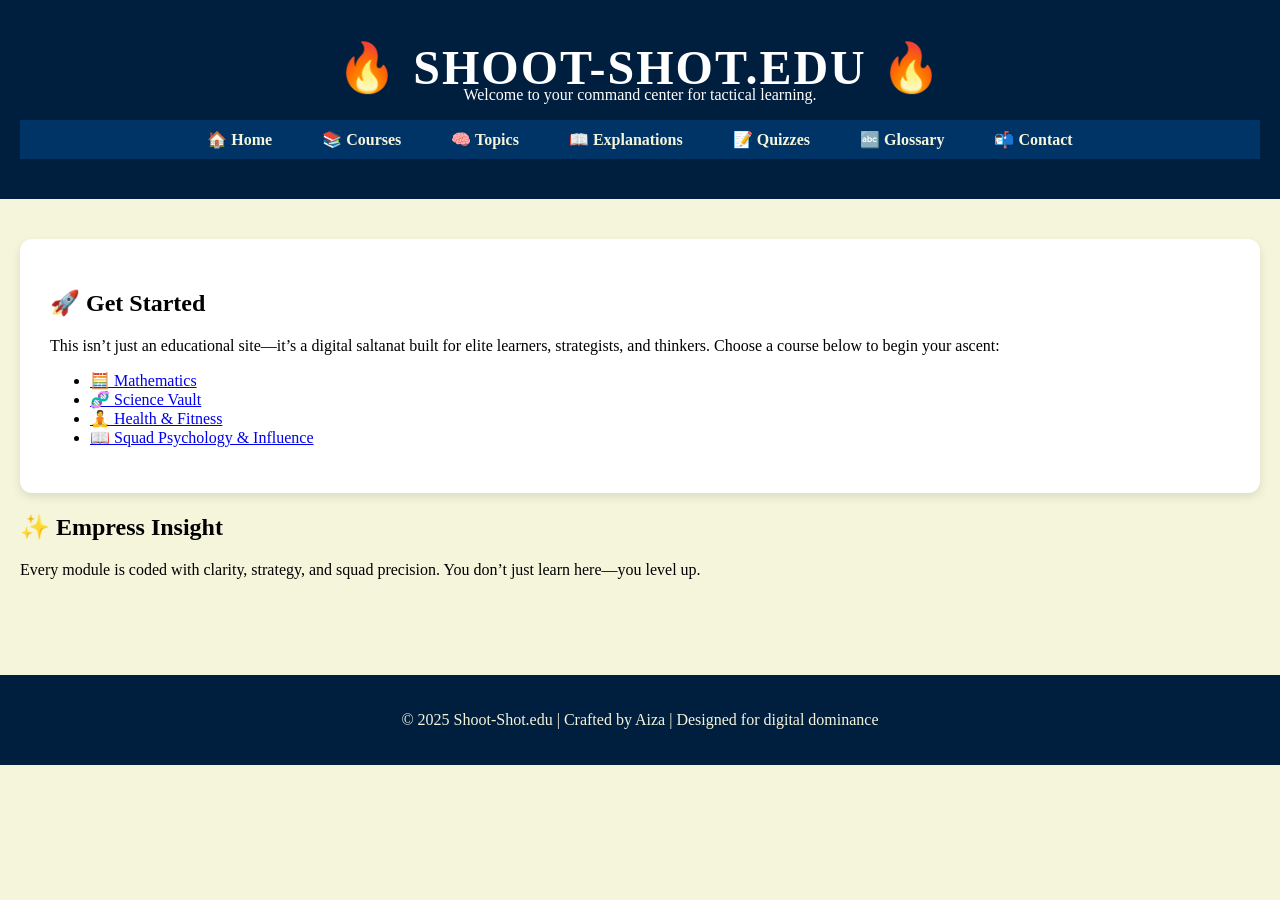
==== index.html @ 86259b01 "Update index.html" ====
<!DOCTYPE html>
<html lang="en">
<head>
  <meta charset="UTF-8">
  <title>Shoot-Shot.edu | Squad-Coded Learning Vault</title>
  <link rel="stylesheet" href="style.css">
</head>
<body>

  <header>
    <h1>🔥 Shoot-Shot.edu 🔥</h1>
    <p style="margin-top: -10px;">Welcome to your command center for tactical learning.</p>

    <nav>
      <ul>
        <li><a href="index.html">🏠 Home</a></li>
        <li><a href="courses.html">📚 Courses</a></li>
        <li><a href="topics.html">🧠 Topics</a></li>
        <li><a href="explanations.html">📖 Explanations</a></li>
        <li><a href="quizzes.html">📝 Quizzes</a></li>
        <li><a href="glossary.html">🔤 Glossary</a></li>
        <li><a href="contact.html">📬 Contact</a></li>
      </ul>
    </nav>
  </header>

  <main>
    <section class="welcome">
      <h2>🚀 Get Started</h2>
      <p>This isn’t just an educational site—it’s a digital saltanat built for elite learners, strategists, and thinkers. Choose a course below to begin your ascent:</p>
      <ul>
        <li><a href="math.html">🧮 Mathematics</a></li>
        <li><a href="science.html">🧬 Science Vault</a></li>
        <li><a href="health.html">🧘 Health & Fitness</a></li>
        <li><a href="squad-strategy.html">📖 Squad Psychology & Influence</a></li>
      </ul>
    </section>

    <section class="highlight">
      <h2>✨ Empress Insight</h2>
      <p>Every module is coded with clarity, strategy, and squad precision. You don’t just learn here—you level up.</p>
    </section>
  </main>

  <footer>
    <p>© 2025 Shoot-Shot.edu | Crafted by Aiza | Designed for digital dominance</p>
  </footer>

</body>
</html>
---- style.css ----
body {
  font-family: 'Garamond', serif;
  background-color: #f5f5dc; /* beige */
  color: #000000;
  margin: 0;
  padding: 0;
}

/* Header */
header {
  background-color: #001f3f; /* navy */
  color: white;
  text-align: center;
  padding: 40px 20px;
}

header h1 {
  font-size: 3em;
  font-weight: bold;
  margin: 0;
  text-transform: uppercase;
  letter-spacing: 2px;
}

header .quote {
  margin-top: 10px;
  font-size: 1.2em;
  font-style: italic;
  color: #f5f5dc;
}

/* Navigation */
nav ul {
  list-style: none;
  padding: 0;
  margin: 0;
  background-color: #003366;
  display: flex;
  justify-content: center;
  flex-wrap: wrap;
}

nav ul li {
  margin: 0 15px;
}

nav ul li a {
  color: #f5f5dc;
  text-decoration: none;
  font-weight: bold;
  padding: 10px;
  display: block;
  transition: background 0.3s;
}

nav ul li a:hover {
  background-color: #f5f5dc;
  color: #001f3f;
  border-radius: 6px;
}

/* Content */
main {
  padding: 40px 20px;
}

.welcome {
  background-color: white;
  padding: 30px;
  border-radius: 12px;
  box-shadow: 0 4px 10px rgba(0,0,0,0.1);
}

/* Footer */
footer {
  background-color: #001f3f;
  color: #f5f5dc;
  text-align: center;
  padding: 20px;
  margin-top: 40px;
}
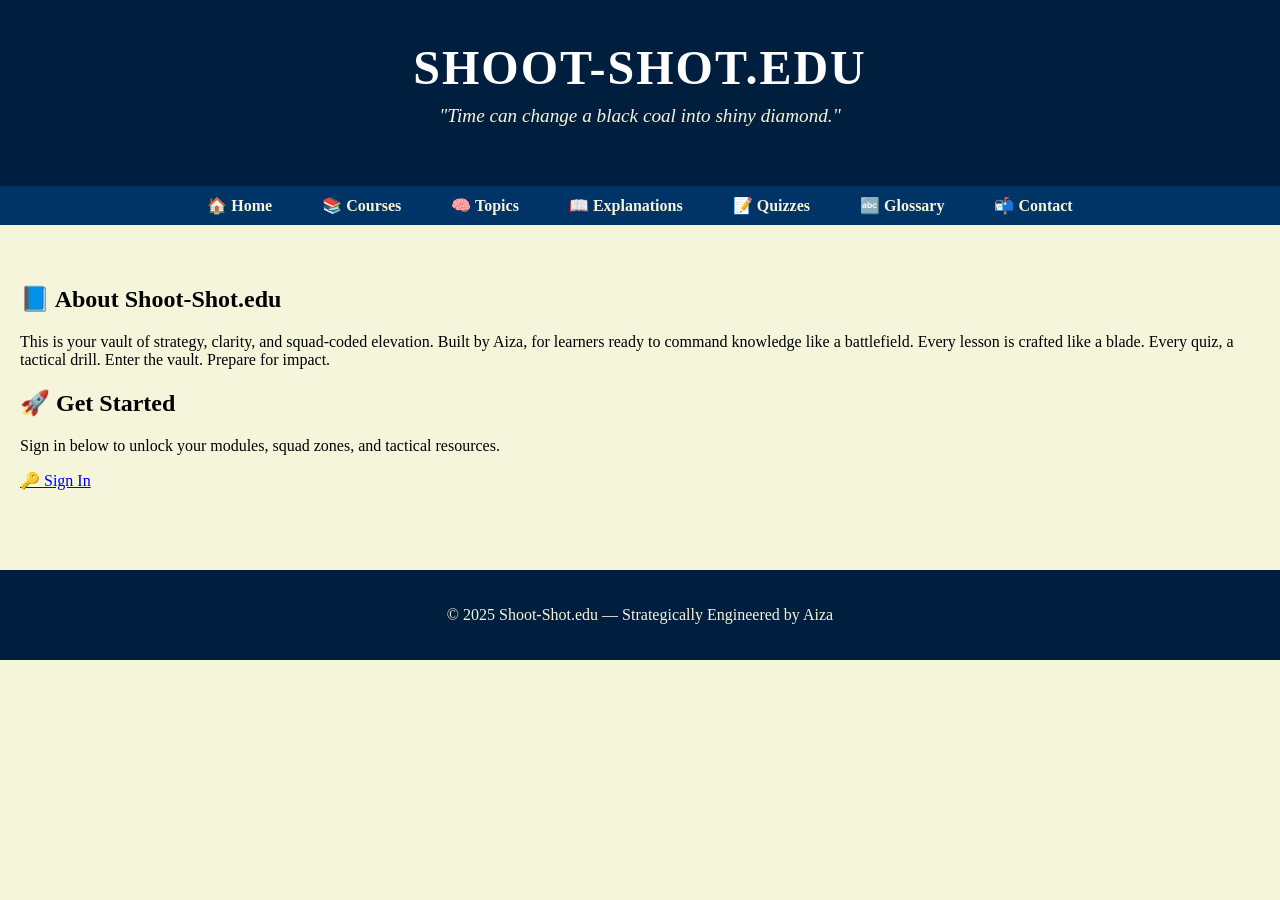
==== commit 053edb0f: "Update index.html" ====
--- a/index.html
+++ b/index.html
@@ -1,49 +1,53 @@
 <!DOCTYPE html>
 <html lang="en">
 <head>
-  <meta charset="UTF-8">
-  <title>Shoot-Shot.edu | Squad-Coded Learning Vault</title>
-  <link rel="stylesheet" href="style.css">
+  <meta charset="UTF-8" />
+  <title>Shoot-Shot.edu | Strategic Academy</title>
+  <link rel="stylesheet" href="style.css" />
 </head>
 <body>
 
+  <!-- ⚔️ Header: Throne Title & Quote -->
   <header>
-    <h1>🔥 Shoot-Shot.edu 🔥</h1>
-    <p style="margin-top: -10px;">Welcome to your command center for tactical learning.</p>
-
-    <nav>
-      <ul>
-        <li><a href="index.html">🏠 Home</a></li>
-        <li><a href="courses.html">📚 Courses</a></li>
-        <li><a href="topics.html">🧠 Topics</a></li>
-        <li><a href="explanations.html">📖 Explanations</a></li>
-        <li><a href="quizzes.html">📝 Quizzes</a></li>
-        <li><a href="glossary.html">🔤 Glossary</a></li>
-        <li><a href="contact.html">📬 Contact</a></li>
-      </ul>
-    </nav>
+    <h1>SHOOT-SHOT.EDU</h1>
+    <p class="quote">"Time can change a black coal into shiny diamond."</p>
   </header>
 
+  <!-- 🔗 Navigation Bar -->
+  <nav>
+    <ul>
+      <li><a href="index.html">🏠 Home</a></li>
+      <li><a href="courses.html">📚 Courses</a></li>
+      <li><a href="topics.html">🧠 Topics</a></li>
+      <li><a href="explanations.html">📖 Explanations</a></li>
+      <li><a href="quizzes.html">📝 Quizzes</a></li>
+      <li><a href="glossary.html">🔤 Glossary</a></li>
+      <li><a href="contact.html">📬 Contact</a></li>
+    </ul>
+  </nav>
+
+  <!-- 💬 Academy Intro -->
   <main>
-    <section class="welcome">
-      <h2>🚀 Get Started</h2>
-      <p>This isn’t just an educational site—it’s a digital saltanat built for elite learners, strategists, and thinkers. Choose a course below to begin your ascent:</p>
-      <ul>
-        <li><a href="math.html">🧮 Mathematics</a></li>
-        <li><a href="science.html">🧬 Science Vault</a></li>
-        <li><a href="health.html">🧘 Health & Fitness</a></li>
-        <li><a href="squad-strategy.html">📖 Squad Psychology & Influence</a></li>
-      </ul>
+    <section class="intro">
+      <h2>📘 About Shoot-Shot.edu</h2>
+      <p>
+        This is your vault of strategy, clarity, and squad-coded elevation. Built by Aiza, for learners ready to command knowledge like a battlefield. Every lesson is crafted like a blade. Every quiz, a tactical drill. Enter the vault. Prepare for impact.
+      </p>
     </section>
 
-    <section class="highlight">
-      <h2>✨ Empress Insight</h2>
-      <p>Every module is coded with clarity, strategy, and squad precision. You don’t just learn here—you level up.</p>
+    <!-- 🚀 Get Started Portal -->
+    <section class="get-started">
+      <h2>🚀 Get Started</h2>
+      <p>
+        Sign in below to unlock your modules, squad zones, and tactical resources.
+      </p>
+      <a class="login-button" href="login.html">🔑 Sign In</a>
     </section>
   </main>
 
+  <!-- 🖋️ Footer -->
   <footer>
-    <p>© 2025 Shoot-Shot.edu | Crafted by Aiza | Designed for digital dominance</p>
+    <p>© 2025 Shoot-Shot.edu — Strategically Engineered by Aiza</p>
   </footer>
 
 </body>
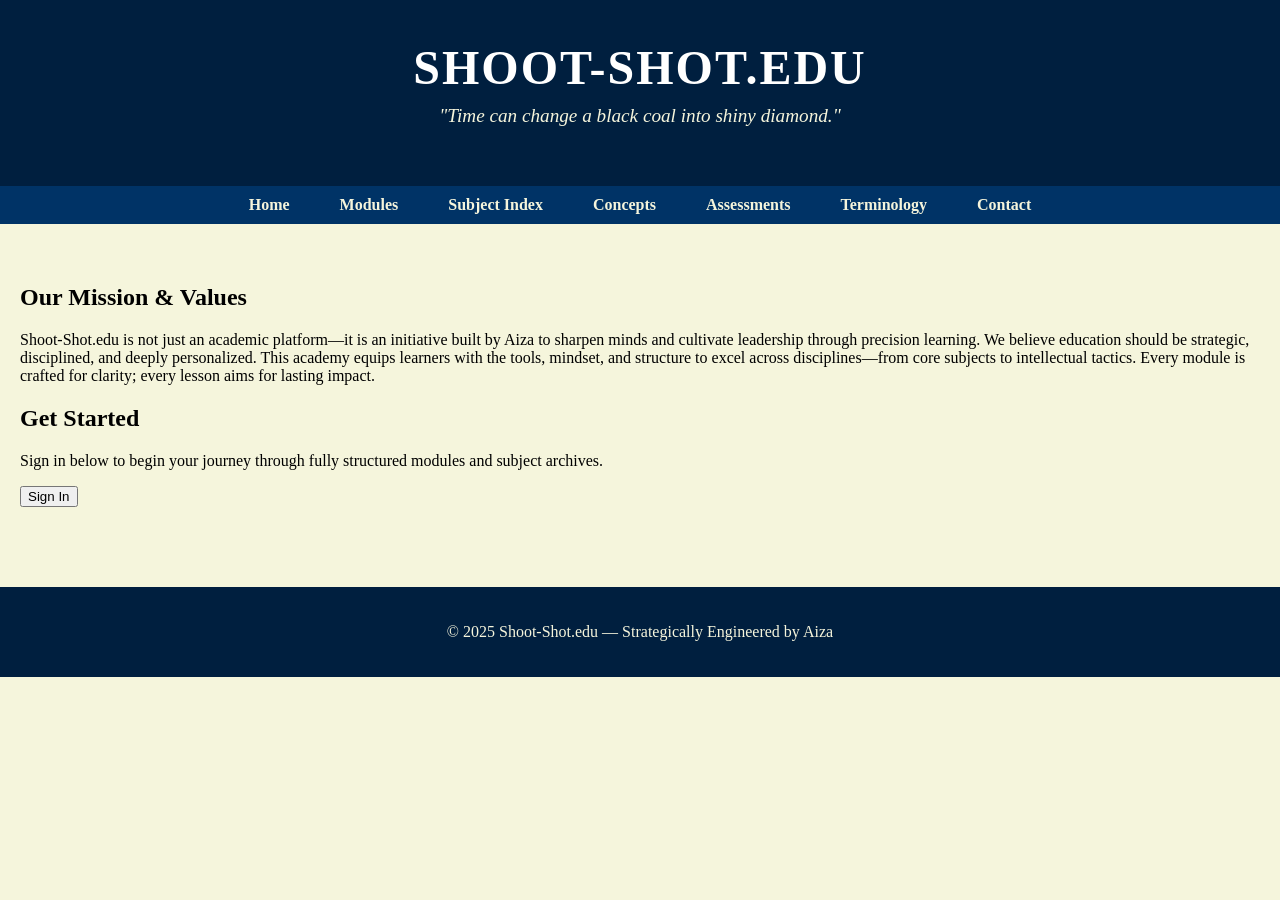
==== commit c015d0e9: "Update index.html" ====
--- a/index.html
+++ b/index.html
@@ -7,45 +7,47 @@
 </head>
 <body>
 
-  <!-- ⚔️ Header: Throne Title & Quote -->
+  <!-- Header: Academy Title & Quote -->
   <header>
     <h1>SHOOT-SHOT.EDU</h1>
     <p class="quote">"Time can change a black coal into shiny diamond."</p>
   </header>
 
-  <!-- 🔗 Navigation Bar -->
+  <!-- Navigation Bar -->
   <nav>
     <ul>
-      <li><a href="index.html">🏠 Home</a></li>
-      <li><a href="courses.html">📚 Courses</a></li>
-      <li><a href="topics.html">🧠 Topics</a></li>
-      <li><a href="explanations.html">📖 Explanations</a></li>
-      <li><a href="quizzes.html">📝 Quizzes</a></li>
-      <li><a href="glossary.html">🔤 Glossary</a></li>
-      <li><a href="contact.html">📬 Contact</a></li>
+      <li><a href="index.html">Home</a></li>
+      <li><a href="courses.html">Modules</a></li>
+      <li><a href="topics.html">Subject Index</a></li>
+      <li><a href="explanations.html">Concepts</a></li>
+      <li><a href="quizzes.html">Assessments</a></li>
+      <li><a href="glossary.html">Terminology</a></li>
+      <li><a href="contact.html">Contact</a></li>
     </ul>
   </nav>
 
-  <!-- 💬 Academy Intro -->
+  <!-- Mission & Values Section -->
   <main>
     <section class="intro">
-      <h2>📘 About Shoot-Shot.edu</h2>
+      <h2>Our Mission & Values</h2>
       <p>
-        This is your vault of strategy, clarity, and squad-coded elevation. Built by Aiza, for learners ready to command knowledge like a battlefield. Every lesson is crafted like a blade. Every quiz, a tactical drill. Enter the vault. Prepare for impact.
+        Shoot-Shot.edu is not just an academic platform—it is an initiative built by Aiza to sharpen minds and cultivate leadership through precision learning. We believe education should be strategic, disciplined, and deeply personalized. This academy equips learners with the tools, mindset, and structure to excel across disciplines—from core subjects to intellectual tactics. Every module is crafted for clarity; every lesson aims for lasting impact.
       </p>
     </section>
 
-    <!-- 🚀 Get Started Portal -->
+    <!-- Get Started Section -->
     <section class="get-started">
-      <h2>🚀 Get Started</h2>
+      <h2>Get Started</h2>
       <p>
-        Sign in below to unlock your modules, squad zones, and tactical resources.
+        Sign in below to begin your journey through fully structured modules and subject archives.
       </p>
-      <a class="login-button" href="login.html">🔑 Sign In</a>
+      <form action="login.html">
+        <button type="submit" class="signin-btn">Sign In</button>
+      </form>
     </section>
   </main>
 
-  <!-- 🖋️ Footer -->
+  <!-- Footer -->
   <footer>
     <p>© 2025 Shoot-Shot.edu — Strategically Engineered by Aiza</p>
   </footer>
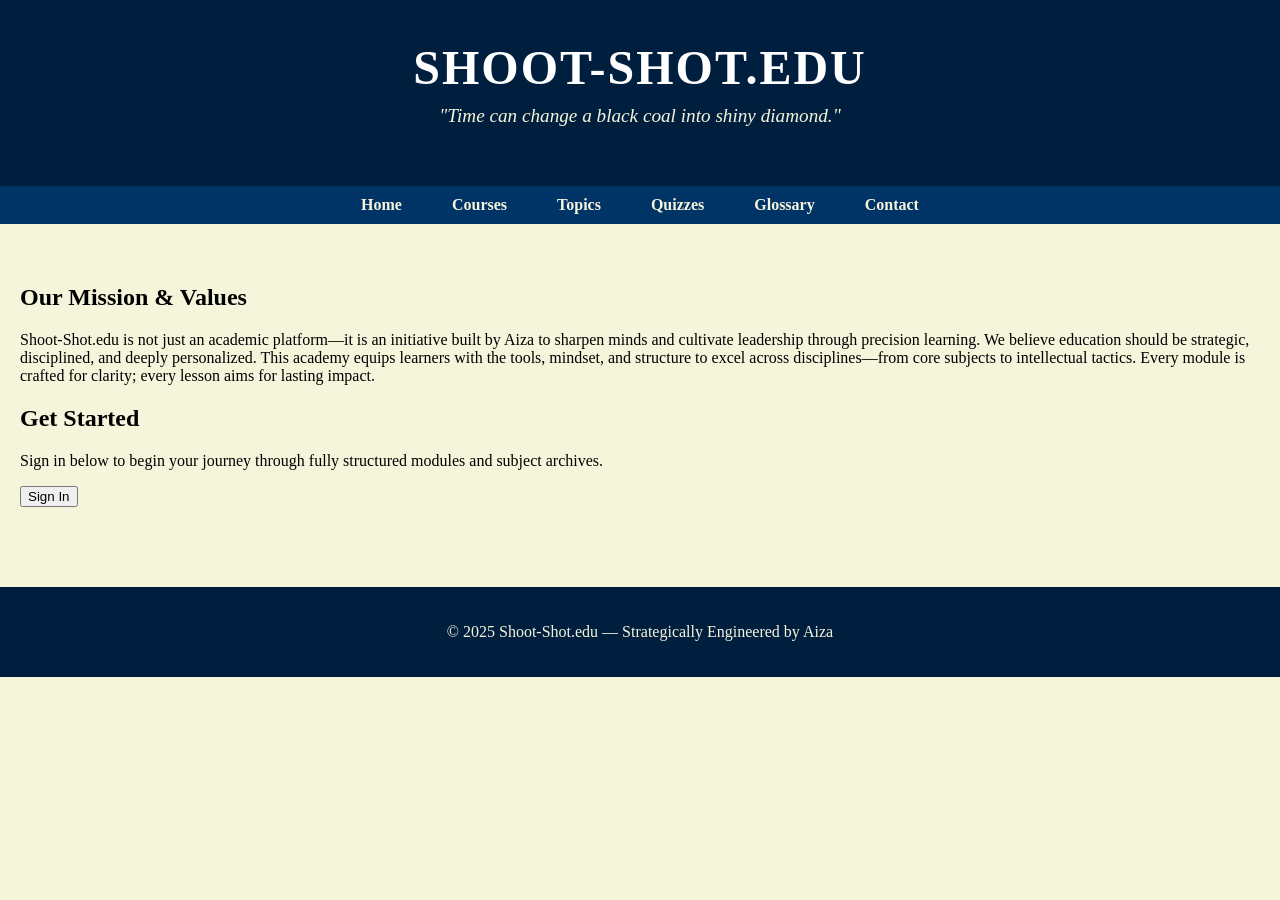
==== commit 3826312f: "Update index.html" ====
--- a/index.html
+++ b/index.html
@@ -17,11 +17,10 @@
   <nav>
     <ul>
       <li><a href="index.html">Home</a></li>
-      <li><a href="courses.html">Modules</a></li>
-      <li><a href="topics.html">Subject Index</a></li>
-      <li><a href="explanations.html">Concepts</a></li>
-      <li><a href="quizzes.html">Assessments</a></li>
-      <li><a href="glossary.html">Terminology</a></li>
+      <li><a href="courses.html">Courses</a></li>
+      <li><a href="topics.html">Topics</a></li>
+      <li><a href="quizzes.html">Quizzes</a></li>
+      <li><a href="glossary.html">Glossary</a></li>
       <li><a href="contact.html">Contact</a></li>
     </ul>
   </nav>
@@ -35,7 +34,7 @@
       </p>
     </section>
 
-    <!-- Get Started Section -->
+    <!-- Get Started Section with Real Button -->
     <section class="get-started">
       <h2>Get Started</h2>
       <p>
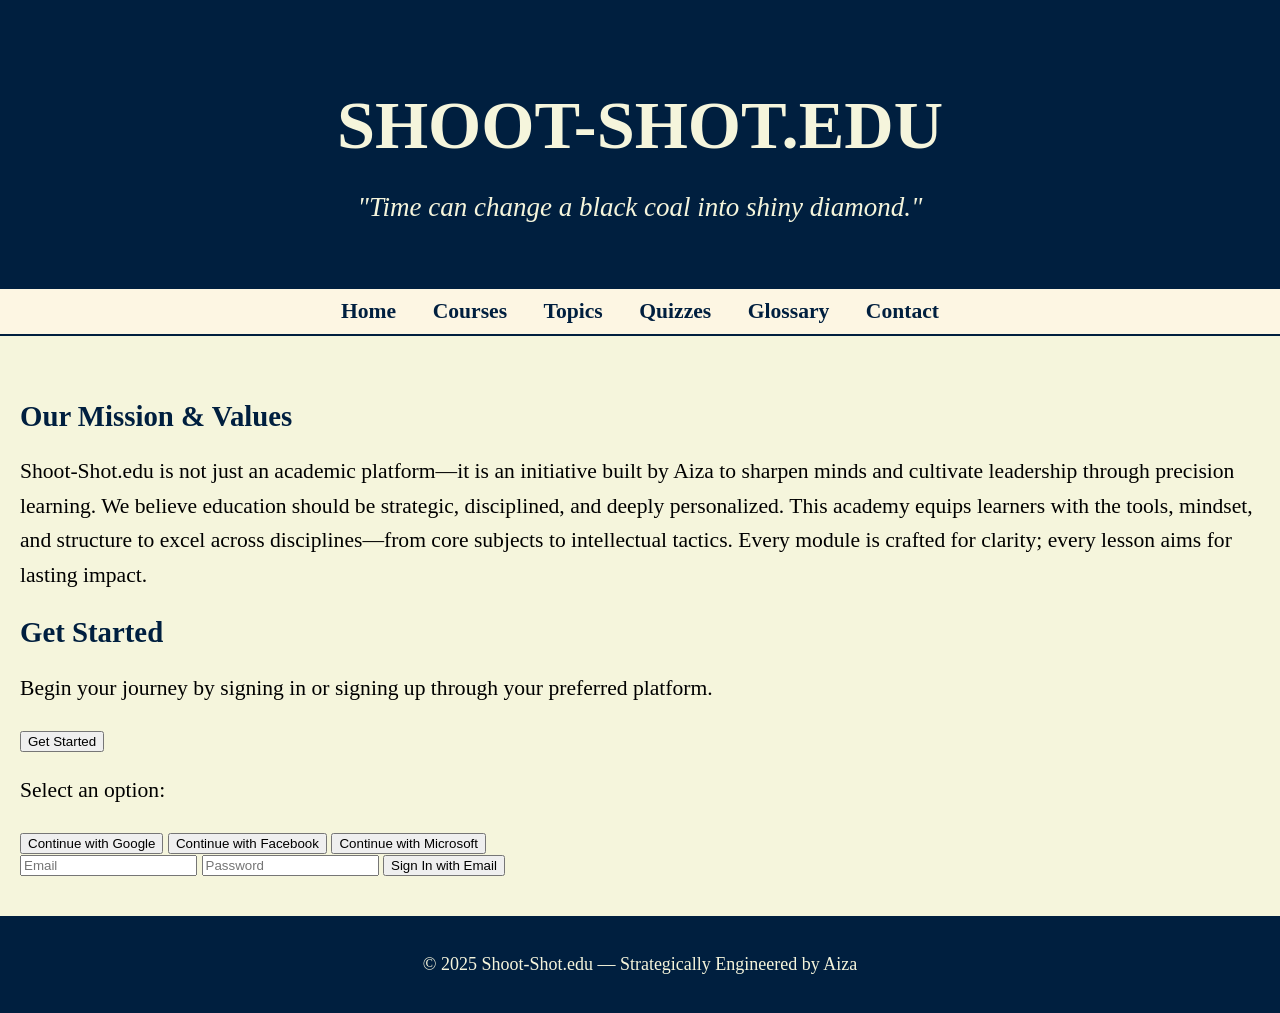
==== commit 0d6fc04e: "Update index.html" ====
--- a/index.html
+++ b/index.html
@@ -34,15 +34,27 @@
       </p>
     </section>
 
-    <!-- Get Started Section with Real Button -->
+    <!-- Get Started Section with Multiple Auth Options -->
     <section class="get-started">
       <h2>Get Started</h2>
       <p>
-        Sign in below to begin your journey through fully structured modules and subject archives.
+        Begin your journey by signing in or signing up through your preferred platform.
       </p>
-      <form action="login.html">
-        <button type="submit" class="signin-btn">Sign In</button>
+      <form action="login.html" method="post" class="auth-options">
+        <button type="submit" class="start-btn">Get Started</button>
       </form>
+
+      <div class="auth-choices">
+        <p>Select an option:</p>
+        <button class="auth-btn google">Continue with Google</button>
+        <button class="auth-btn facebook">Continue with Facebook</button>
+        <button class="auth-btn microsoft">Continue with Microsoft</button>
+        <form action="login.html">
+          <input type="email" placeholder="Email" required>
+          <input type="password" placeholder="Password" required>
+          <button type="submit" class="auth-btn email">Sign In with Email</button>
+        </form>
+      </div>
     </section>
   </main>
 
--- a/style.css
+++ b/style.css
@@ -1,74 +1,97 @@
+/* Global Styles */
 body {
   font-family: 'Garamond', serif;
-  background-color: #f5f5dc; /* beige */
-  color: #000000;
+  font-size: 18px;
+  background-color: #f5f5dc; /* Beige background */
+  color: #000;
   margin: 0;
   padding: 0;
 }
 
 /* Header */
 header {
-  background-color: #001f3f; /* navy */
-  color: white;
+  background-color: #001f3f; /* Navy */
+  color: #f5f5dc;            /* Beige text */
+  padding: 40px 20px;
   text-align: center;
-  padding: 40px 20px;
 }
 
 header h1 {
-  font-size: 3em;
-  font-weight: bold;
-  margin: 0;
-  text-transform: uppercase;
-  letter-spacing: 2px;
+  font-size: 3.8em;
+  margin-bottom: 12px;
 }
 
 header .quote {
-  margin-top: 10px;
-  font-size: 1.2em;
+  font-size: 1.5em;
   font-style: italic;
-  color: #f5f5dc;
+  margin-bottom: 24px;
 }
 
-/* Navigation */
+/* Navigation Bar */
+nav {
+  background-color: #fdf6e3; /* Creamy background */
+  border-top: 2px solid #001f3f;
+  border-bottom: 2px solid #001f3f;
+  padding: 10px 0;
+  text-align: center;
+}
+
 nav ul {
-  list-style: none;
+  list-style-type: none;
+  margin: 0;
   padding: 0;
-  margin: 0;
-  background-color: #003366;
-  display: flex;
-  justify-content: center;
-  flex-wrap: wrap;
 }
 
 nav ul li {
-  margin: 0 15px;
+  display: inline-block;
+  margin: 0 16px;
 }
 
 nav ul li a {
-  color: #f5f5dc;
+  font-size: 1.2em;
+  color: #001f3f;
   text-decoration: none;
   font-weight: bold;
-  padding: 10px;
-  display: block;
-  transition: background 0.3s;
 }
 
 nav ul li a:hover {
-  background-color: #f5f5dc;
-  color: #001f3f;
-  border-radius: 6px;
+  text-decoration: underline;
 }
 
-/* Content */
+/* Main Content */
 main {
   padding: 40px 20px;
 }
 
-.welcome {
-  background-color: white;
-  padding: 30px;
-  border-radius: 12px;
-  box-shadow: 0 4px 10px rgba(0,0,0,0.1);
+/* Section Headings & Text */
+section h2 {
+  font-size: 1.6em;
+  margin-bottom: 12px;
+  color: #001f3f;
+}
+
+section p {
+  font-size: 1.2em;
+  line-height: 1.6;
+  margin-bottom: 24px;
+}
+
+/* Sign-In Button */
+.signin-btn {
+  background-color: #fdf6e3; /* Cream tone */
+  color: #001f3f;
+  font-family: 'Garamond', serif;
+  font-size: 1.3em;
+  font-weight: bold;
+  padding: 14px 32px;
+  border: 2px solid #001f3f;
+  border-radius: 8px;
+  cursor: pointer;
+  transition: background 0.3s ease;
+}
+
+.signin-btn:hover {
+  background-color: #f5e6ca; /* Slight hover shift */
 }
 
 /* Footer */
@@ -77,5 +100,5 @@
   color: #f5f5dc;
   text-align: center;
   padding: 20px;
-  margin-top: 40px;
+  font-size: 1em;
 }
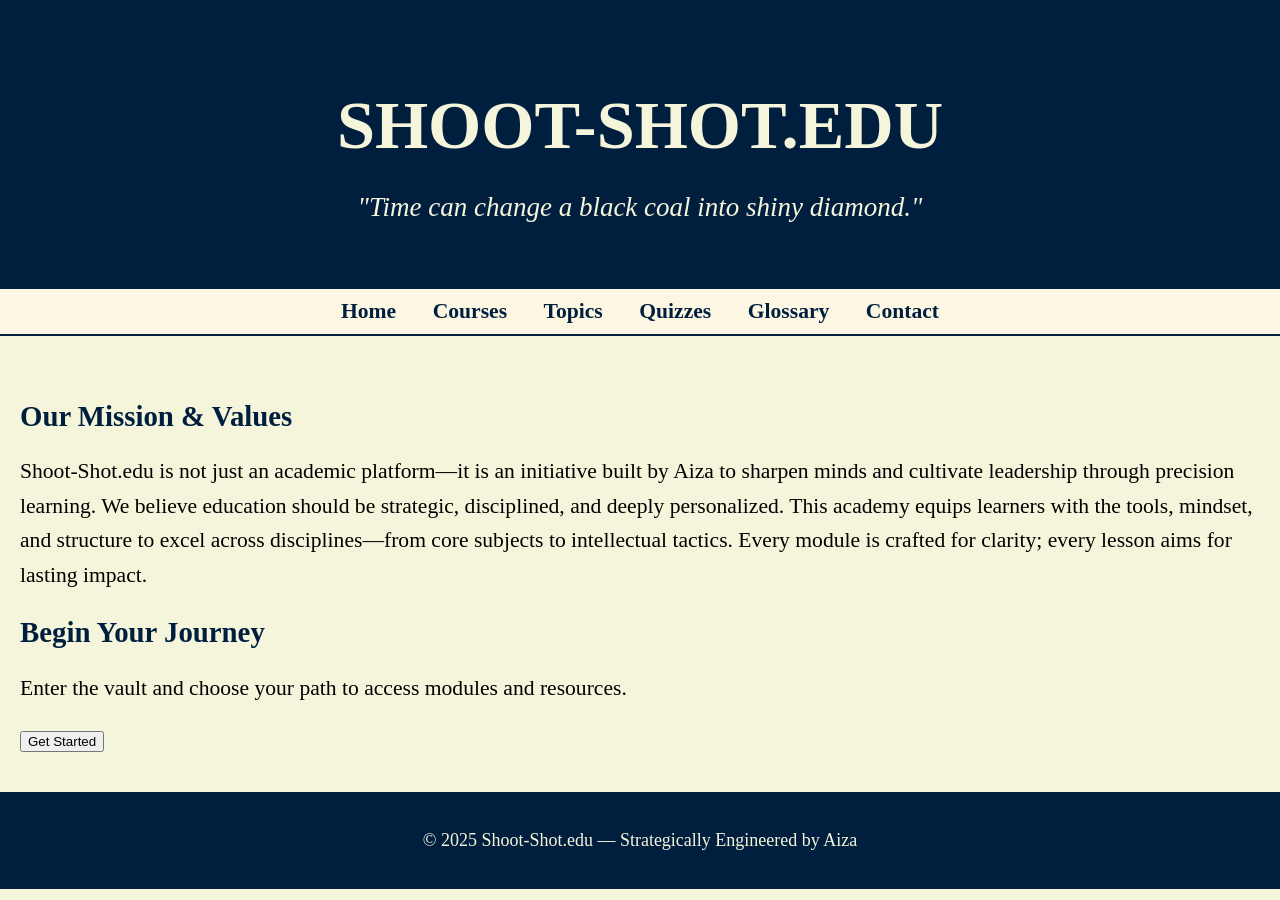
==== commit 5cfff7c0: "Update index.html" ====
--- a/index.html
+++ b/index.html
@@ -7,7 +7,7 @@
 </head>
 <body>
 
-  <!-- Header: Academy Title & Quote -->
+  <!-- Header Section -->
   <header>
     <h1>SHOOT-SHOT.EDU</h1>
     <p class="quote">"Time can change a black coal into shiny diamond."</p>
@@ -25,7 +25,7 @@
     </ul>
   </nav>
 
-  <!-- Mission & Values Section -->
+  <!-- Mission & Values -->
   <main>
     <section class="intro">
       <h2>Our Mission & Values</h2>
@@ -34,27 +34,15 @@
       </p>
     </section>
 
-    <!-- Get Started Section with Multiple Auth Options -->
+    <!-- Get Started Section -->
     <section class="get-started">
-      <h2>Get Started</h2>
+      <h2>Begin Your Journey</h2>
       <p>
-        Begin your journey by signing in or signing up through your preferred platform.
+        Enter the vault and choose your path to access modules and resources.
       </p>
-      <form action="login.html" method="post" class="auth-options">
+      <form action="access.html">
         <button type="submit" class="start-btn">Get Started</button>
       </form>
-
-      <div class="auth-choices">
-        <p>Select an option:</p>
-        <button class="auth-btn google">Continue with Google</button>
-        <button class="auth-btn facebook">Continue with Facebook</button>
-        <button class="auth-btn microsoft">Continue with Microsoft</button>
-        <form action="login.html">
-          <input type="email" placeholder="Email" required>
-          <input type="password" placeholder="Password" required>
-          <button type="submit" class="auth-btn email">Sign In with Email</button>
-        </form>
-      </div>
     </section>
   </main>
 
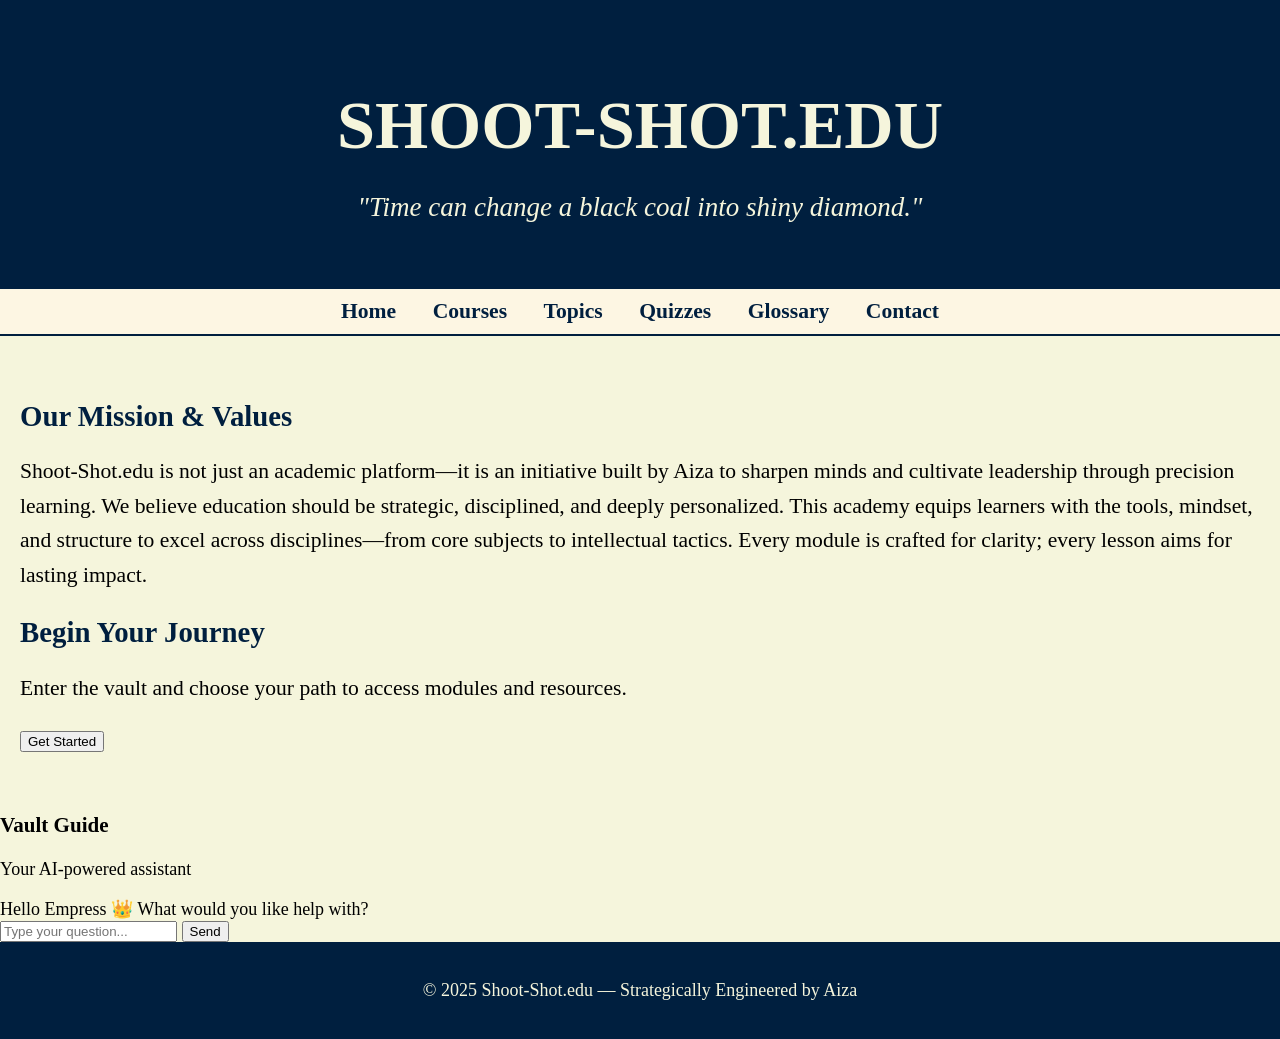
==== commit 4a39caa6: "Update index.html" ====
--- a/index.html
+++ b/index.html
@@ -46,6 +46,50 @@
     </section>
   </main>
 
+  <!-- AI Chatbot Widget -->
+  <div class="chatbot-widget">
+    <div class="chatbot-header">
+      <h3>Vault Guide</h3>
+      <p>Your AI-powered assistant</p>
+    </div>
+
+    <div class="chatbot-window" id="chat-window">
+      <div class="chatbot-message bot">Hello Empress 👑 What would you like help with?</div>
+    </div>
+
+    <div class="chatbot-input">
+      <input type="text" id="user-input" placeholder="Type your question..." />
+      <button onclick="sendMessage()">Send</button>
+    </div>
+  </div>
+
+  <script>
+    async function sendMessage() {
+      const input = document.getElementById("user-input").value;
+      const chatWindow = document.getElementById("chat-window");
+
+      let userDiv = document.createElement("div");
+      userDiv.className = "chatbot-message user";
+      userDiv.textContent = input;
+      chatWindow.appendChild(userDiv);
+
+      const response = await fetch("/chat", {
+        method: "POST",
+        headers: { "Content-Type": "application/json" },
+        body: JSON.stringify({ message: input })
+      });
+
+      const data = await response.json();
+
+      let botDiv = document.createElement("div");
+      botDiv.className = "chatbot-message bot";
+      botDiv.textContent = data.reply;
+      chatWindow.appendChild(botDiv);
+
+      document.getElementById("user-input").value = "";
+    }
+  </script>
+
   <!-- Footer -->
   <footer>
     <p>© 2025 Shoot-Shot.edu — Strategically Engineered by Aiza</p>
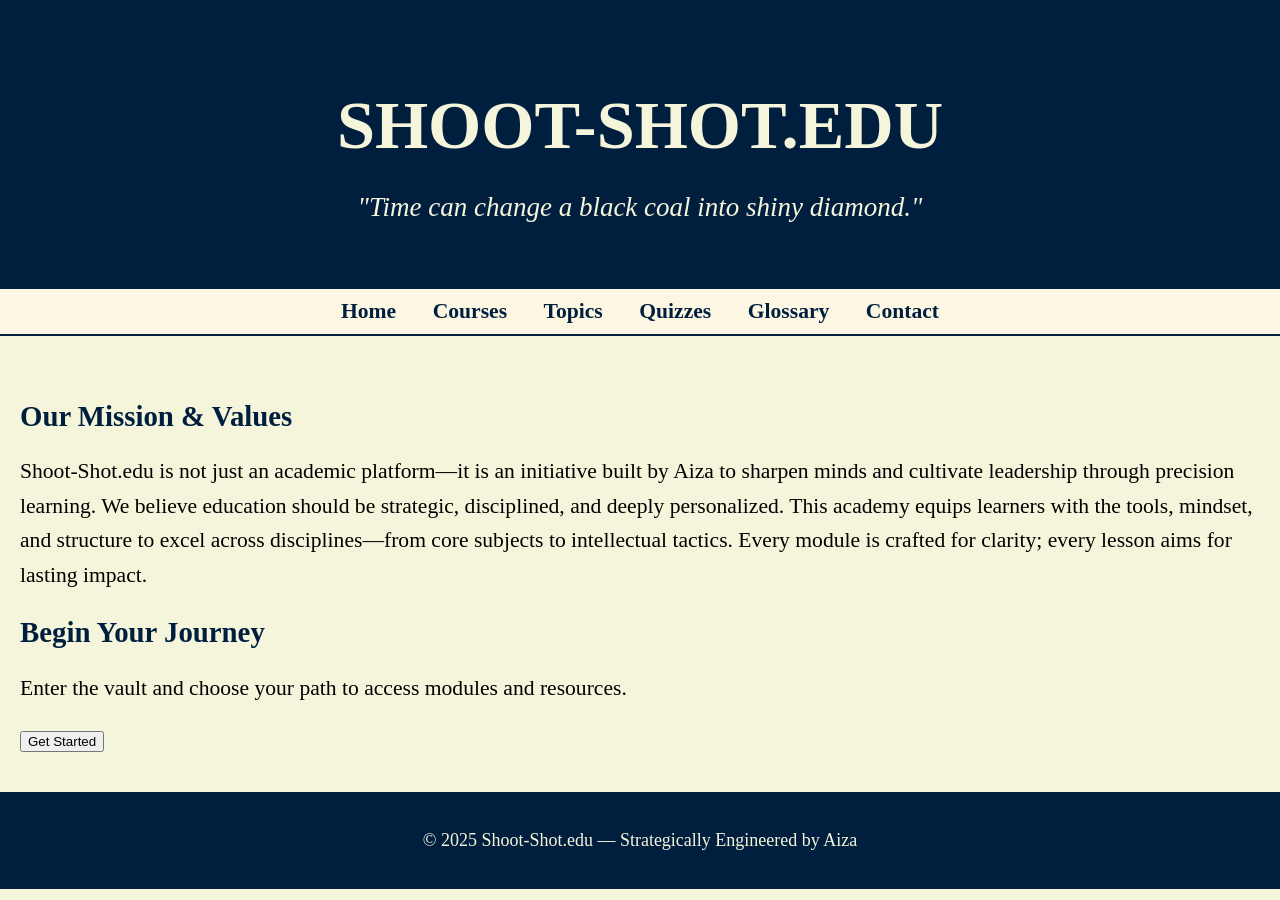
==== commit 947402c5: "Update index.html" ====
--- a/index.html
+++ b/index.html
@@ -46,49 +46,7 @@
     </section>
   </main>
 
-  <!-- AI Chatbot Widget -->
-  <div class="chatbot-widget">
-    <div class="chatbot-header">
-      <h3>Vault Guide</h3>
-      <p>Your AI-powered assistant</p>
-    </div>
-
-    <div class="chatbot-window" id="chat-window">
-      <div class="chatbot-message bot">Hello Empress 👑 What would you like help with?</div>
-    </div>
-
-    <div class="chatbot-input">
-      <input type="text" id="user-input" placeholder="Type your question..." />
-      <button onclick="sendMessage()">Send</button>
-    </div>
-  </div>
-
-  <script>
-    async function sendMessage() {
-      const input = document.getElementById("user-input").value;
-      const chatWindow = document.getElementById("chat-window");
-
-      let userDiv = document.createElement("div");
-      userDiv.className = "chatbot-message user";
-      userDiv.textContent = input;
-      chatWindow.appendChild(userDiv);
-
-      const response = await fetch("/chat", {
-        method: "POST",
-        headers: { "Content-Type": "application/json" },
-        body: JSON.stringify({ message: input })
-      });
-
-      const data = await response.json();
-
-      let botDiv = document.createElement("div");
-      botDiv.className = "chatbot-message bot";
-      botDiv.textContent = data.reply;
-      chatWindow.appendChild(botDiv);
-
-      document.getElementById("user-input").value = "";
-    }
-  </script>
+  
 
   <!-- Footer -->
   <footer>
--- a/style.css
+++ b/style.css
@@ -101,4 +101,84 @@
   text-align: center;
   padding: 20px;
   font-size: 1em;
+} 
+/* Chatbot Widget */
+.chatbot-widget {
+  position: fixed;
+  bottom: 20px;
+  right: 20px;
+  width: 320px;
+  background-color: #fdf6e3;
+  border: 2px solid #001f3f;
+  border-radius: 12px;
+  box-shadow: 0 0 12px rgba(0, 0, 0, 0.15);
+  font-family: 'Garamond', serif;
+  z-index: 999;
 }
+
+.chatbot-header {
+  background-color: #001f3f;
+  color: #fdf6e3;
+  padding: 12px;
+  border-top-left-radius: 10px;
+  border-top-right-radius: 10px;
+  font-size: 1.1em;
+}
+
+.chatbot-window {
+  padding: 12px;
+  max-height: 240px;
+  overflow-y: auto;
+}
+
+.chatbot-message {
+  margin: 6px 0;
+  padding: 10px 14px;
+  border-radius: 8px;
+  font-size: 1em;
+}
+
+.chatbot-message.bot {
+  background-color: #e0e3db;
+  color: #001f3f;
+}
+
+.chatbot-message.user {
+  background-color: #d1d6f0;
+  text-align: right;
+  color: #001f3f;
+}
+
+.chatbot-input {
+  display: flex;
+  gap: 6px;
+  padding: 12px;
+  border-top: 1px solid #ccc;
+  background-color: #fdf6e3;
+  border-bottom-left-radius: 10px;
+  border-bottom-right-radius: 10px;
+}
+
+.chatbot-input input {
+  flex: 1;
+  padding: 6px 8px;
+  font-family: 'Garamond', serif;
+  font-size: 1em;
+  border: 1px solid #aaa;
+  border-radius: 6px;
+}
+
+.chatbot-input button {
+  background-color: #001f3f;
+  color: #f5f5dc;
+  font-family: 'Garamond', serif;
+  border: none;
+  padding: 6px 14px;
+  border-radius: 6px;
+  cursor: pointer;
+  transition: background 0.3s ease;
+}
+
+.chatbot-input button:hover {
+  background-color: #003366;
+}
